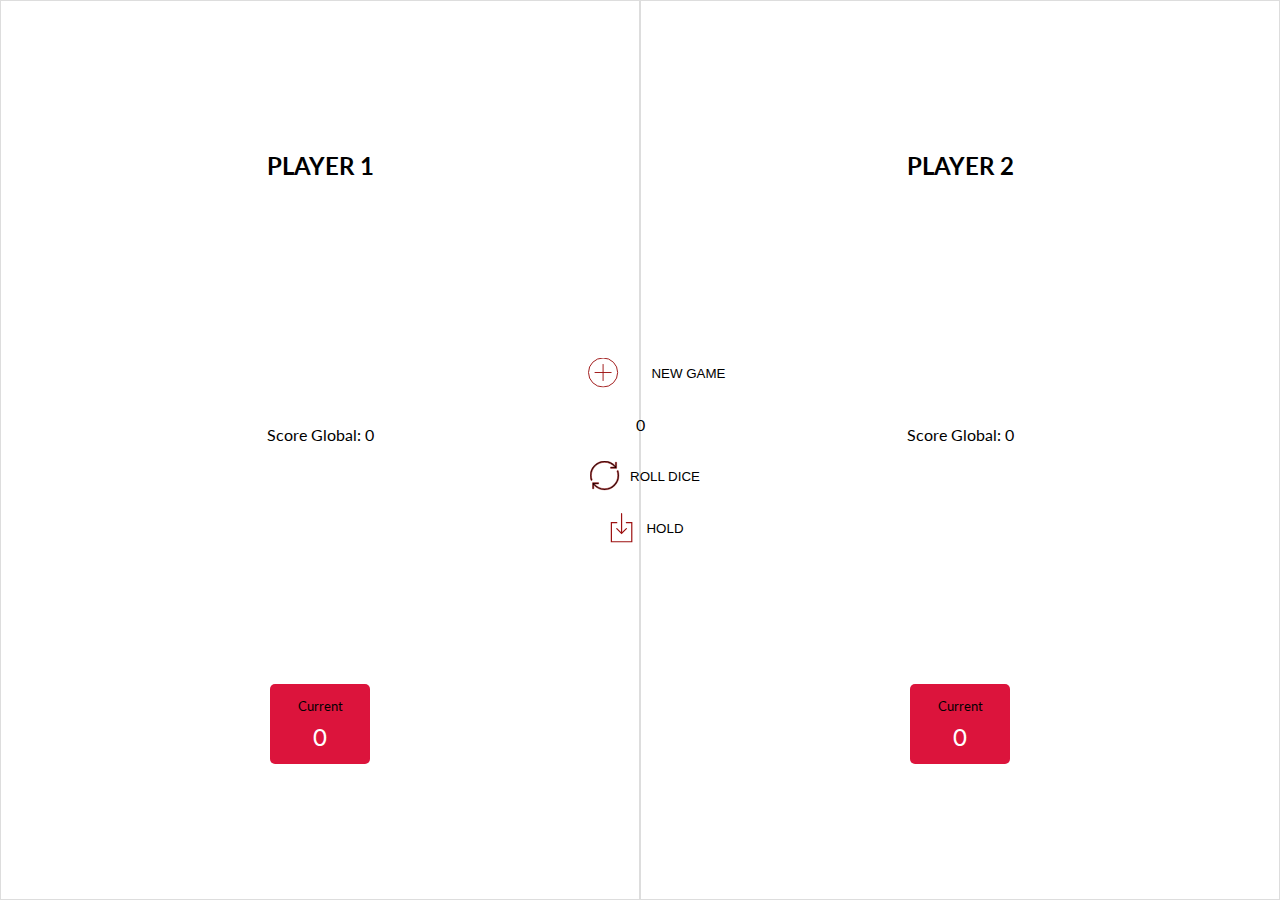
==== index1.html @ 0b0b3728 "first commit" ====
<!DOCTYPE html>
<html lang="fr">

<head>
  <meta charset="UTF-8">
  <title>Jeu de Dés</title>
  <link href="https://cdn.jsdelivr.net/npm/bootstrap@5.3.2/dist/css/bootstrap.min.css" rel="stylesheet" integrity="sha384-T3c6CoIi6uLrA9TneNEoa7RxnatzjcDSCmG1MXxSR1GAsXEV/Dwwykc2MPK8M2HN" crossorigin="anonymous">
  <link rel="stylesheet" href="style1.css">
</head>

<body>
  <div class="game-container">
    <div class="player" id="player1">
      <h2>PLAYER 1</h2>
      <p>Score Global: <span id="global-score-1">0</span></p>
      <div class="current-score-box"><span class="current-label">Current</span><span id="current-score-1">0</span></div>
    </div>
    <div class="player" id="player2">
      <h2>PLAYER 2</h2>
      <p>Score Global: <span id="global-score-2">0</span></p>
      <div class="current-score-box"><span class="current-label">Current</span><span id="current-score-2">0</span></div>
    </div>
    <div class="controls">
      <button id="new-game"><img src="./img/newGame.svg">NEW GAME</button>
      <p><!--Affichage image dice --><span id="last-roll"></span></p>
      <button id="roll-dice"><img src="./img/roll.svg">ROLL DICE</button>
      <button id="hold"><img src="./img/hold.svg">HOLD</button>
    </div>
  </div>
  <script src="https://cdn.jsdelivr.net/npm/@popperjs/core@2.11.8/dist/umd/popper.min.js" integrity="sha384-I7E8VVD/ismYTF4hNIPjVp/Zjvgyol6VFvRkX/vR+Vc4jQkC+hVqc2pM8ODewa9r" crossorigin="anonymous"></script>
<script src="https://cdn.jsdelivr.net/npm/bootstrap@5.3.2/dist/js/bootstrap.min.js" integrity="sha384-BBtl+eGJRgqQAUMxJ7pMwbEyER4l1g+O15P+16Ep7Q9Q+zqX6gSbd85u4mG4QzX+" crossorigin="anonymous"></script>
  <script src="script1.js"></script>
</body>

</html>
---- style1.css ----
@import url('https://fonts.googleapis.com/css2?family=Lato&display=swap');

body {
    font-family: 'Lato';
    margin: 0;
    height: 100vh;
    display: flex;
    justify-content: space-between;
}
.game-container {
    display: flex;
    height: 100%;
    width: 100%;
}

.player {
    flex: 1;
    border: 1px solid #ddd;
    padding: 20px;
    display: flex;
    flex-direction: column;
    justify-content:space-around;
    align-items: center;
    /* height: 100%; */
}

.player h2 {
    margin-bottom: 10px;
}

.controls {
    position: absolute;
    top: 50%;
    left: 50%;
    transform: translate(-50%, -50%);
    text-align: center;
    display: flex;
    flex-direction: column;
    align-items: center;
    
}
.controls button {
    border: none;
    background: none;
    display: flex;
    align-items: center;
}

.controls button img {
    flex: 0 0 20px; /* Ne grandit pas, ne rétrécit pas, base à 50px mais ne fonctionne pas*/
    height: 30px;
    padding: 5px ;
    margin: 5px ;
}

.current-score-box {
    background-color: crimson;
    color: white;
    width: 100px;
    height: 80px;
    display: flex;
    flex-direction: column; /* Empile les éléments verticalement */
    align-items: center;
    justify-content: center;
    margin: 5px;
    border-radius: 5px;
    font-size: 4,9em;
}
#current-score-1, #current-score-2 {
    font-size: 1.5em;
}
.current-label {
    color: black; 
    font-size: 0.8em; 
    margin-bottom: 8px;
}
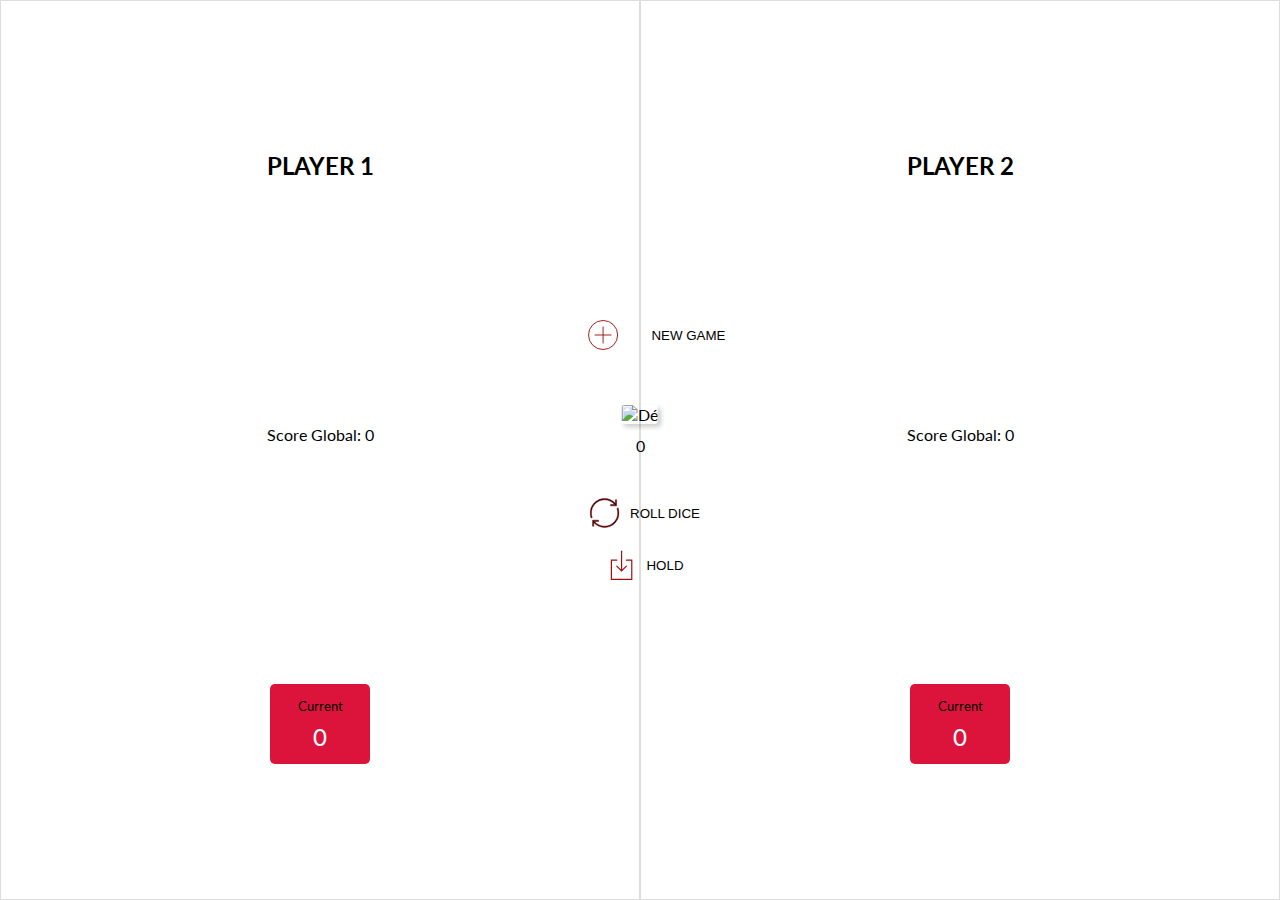
==== commit a9aed22e: "Add dic pics + rollDice animation" ====
--- a/index1.html
+++ b/index1.html
@@ -4,12 +4,13 @@
 <head>
   <meta charset="UTF-8">
   <title>Jeu de Dés</title>
-  <link href="https://cdn.jsdelivr.net/npm/bootstrap@5.3.2/dist/css/bootstrap.min.css" rel="stylesheet" integrity="sha384-T3c6CoIi6uLrA9TneNEoa7RxnatzjcDSCmG1MXxSR1GAsXEV/Dwwykc2MPK8M2HN" crossorigin="anonymous">
+  <link href="https://cdn.jsdelivr.net/npm/bootstrap@5.3.2/dist/css/bootstrap.min.css" rel="stylesheet"
+    integrity="sha384-T3c6CoIi6uLrA9TneNEoa7RxnatzjcDSCmG1MXxSR1GAsXEV/Dwwykc2MPK8M2HN" crossorigin="anonymous">
   <link rel="stylesheet" href="style1.css">
 </head>
 
 <body>
-  <div class="game-container">
+  <div class="game-container d-flex">
     <div class="player" id="player1">
       <h2>PLAYER 1</h2>
       <p>Score Global: <span id="global-score-1">0</span></p>
@@ -22,13 +23,22 @@
     </div>
     <div class="controls">
       <button id="new-game"><img src="./img/newGame.svg">NEW GAME</button>
-      <p><!--Affichage image dice --><span id="last-roll"></span></p>
+      <p>
+      <div class="dice-container">
+        <img src="./img/dice1.svg" id="dice-image" alt="Dé">
+      </div>
+      <span id="last-roll"></span>
+      </p>
       <button id="roll-dice"><img src="./img/roll.svg">ROLL DICE</button>
       <button id="hold"><img src="./img/hold.svg">HOLD</button>
     </div>
   </div>
-  <script src="https://cdn.jsdelivr.net/npm/@popperjs/core@2.11.8/dist/umd/popper.min.js" integrity="sha384-I7E8VVD/ismYTF4hNIPjVp/Zjvgyol6VFvRkX/vR+Vc4jQkC+hVqc2pM8ODewa9r" crossorigin="anonymous"></script>
-<script src="https://cdn.jsdelivr.net/npm/bootstrap@5.3.2/dist/js/bootstrap.min.js" integrity="sha384-BBtl+eGJRgqQAUMxJ7pMwbEyER4l1g+O15P+16Ep7Q9Q+zqX6gSbd85u4mG4QzX+" crossorigin="anonymous"></script>
+  <script src="https://cdn.jsdelivr.net/npm/@popperjs/core@2.11.8/dist/umd/popper.min.js"
+    integrity="sha384-I7E8VVD/ismYTF4hNIPjVp/Zjvgyol6VFvRkX/vR+Vc4jQkC+hVqc2pM8ODewa9r"
+    crossorigin="anonymous"></script>
+  <script src="https://cdn.jsdelivr.net/npm/bootstrap@5.3.2/dist/js/bootstrap.min.js"
+    integrity="sha384-BBtl+eGJRgqQAUMxJ7pMwbEyER4l1g+O15P+16Ep7Q9Q+zqX6gSbd85u4mG4QzX+"
+    crossorigin="anonymous"></script>
   <script src="script1.js"></script>
 </body>
 
--- a/style1.css
+++ b/style1.css
@@ -11,7 +11,7 @@
     display: flex;
     height: 100%;
     width: 100%;
-}
+} 
 
 .player {
     flex: 1;
@@ -74,3 +74,30 @@
     font-size: 0.8em; 
     margin-bottom: 8px;
 }
+
+/* Animation dés */
+
+@keyframes rollDice {
+    from {
+        transform: rotate(0deg);
+    }
+    to {
+        transform: rotate(360deg);
+    }
+}
+
+.dice-container {
+    display: flex;
+    justify-content: center;
+    align-items: center;
+}
+
+.dice-container img {
+    max-width: 100px;
+    height: auto;
+    margin: 12px;
+    box-shadow: 3px 3px 5px rgba(0, 0, 0, 0.2);
+    border-radius: 10%;
+    animation: rollDice 0.5s ease;
+}
+
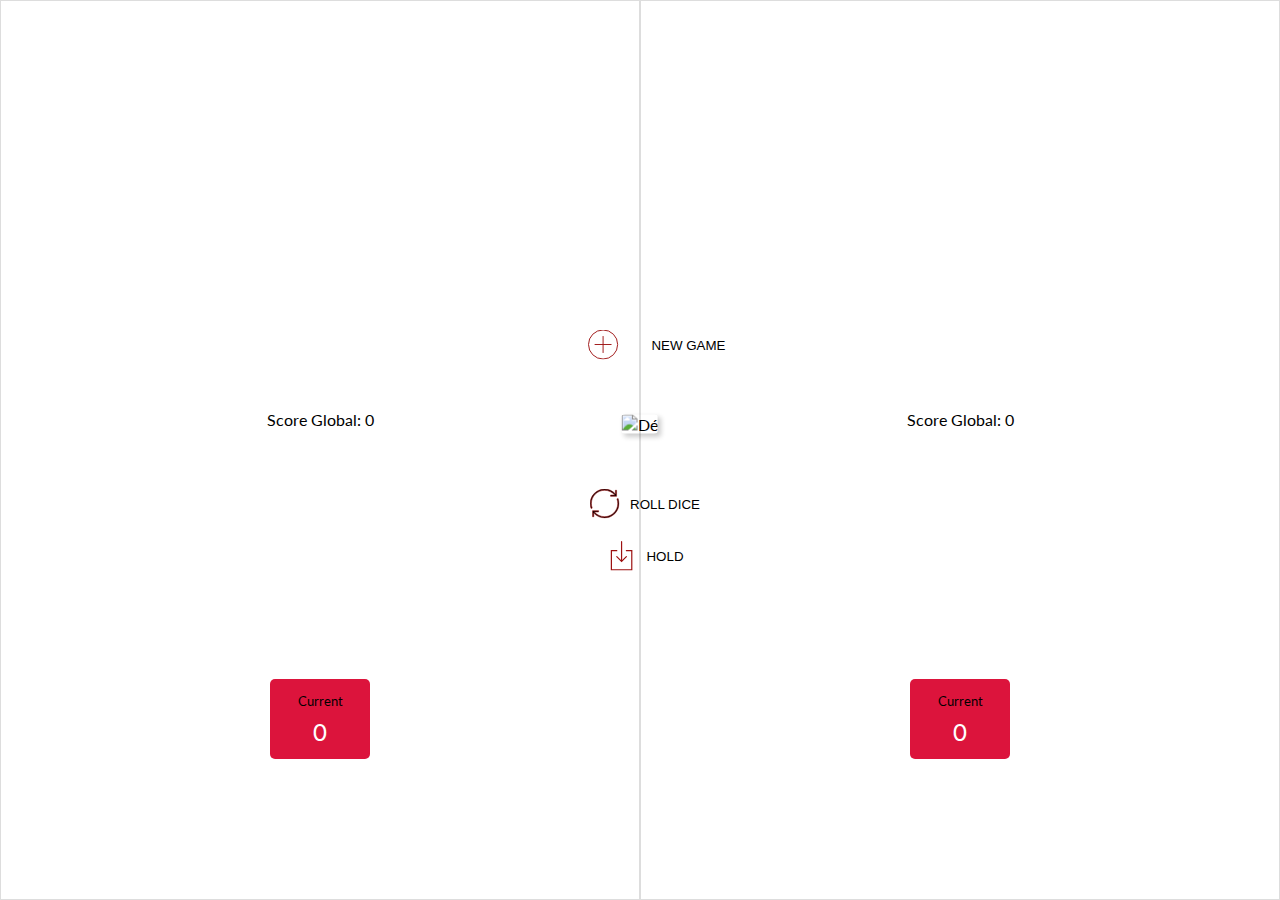
==== commit c253f26e: "Add prompt for player Name" ====
--- a/index1.html
+++ b/index1.html
@@ -27,7 +27,7 @@
       <div class="dice-container">
         <img src="./img/dice1.svg" id="dice-image" alt="Dé">
       </div>
-      <span id="last-roll"></span>
+      <!-- <span id="last-roll"></span> -->
       </p>
       <button id="roll-dice"><img src="./img/roll.svg">ROLL DICE</button>
       <button id="hold"><img src="./img/hold.svg">HOLD</button>
--- a/style1.css
+++ b/style1.css
@@ -75,7 +75,7 @@
     margin-bottom: 8px;
 }
 
-/* Animation dés */
+/* Animation dé */
 
 @keyframes rollDice {
     from {
